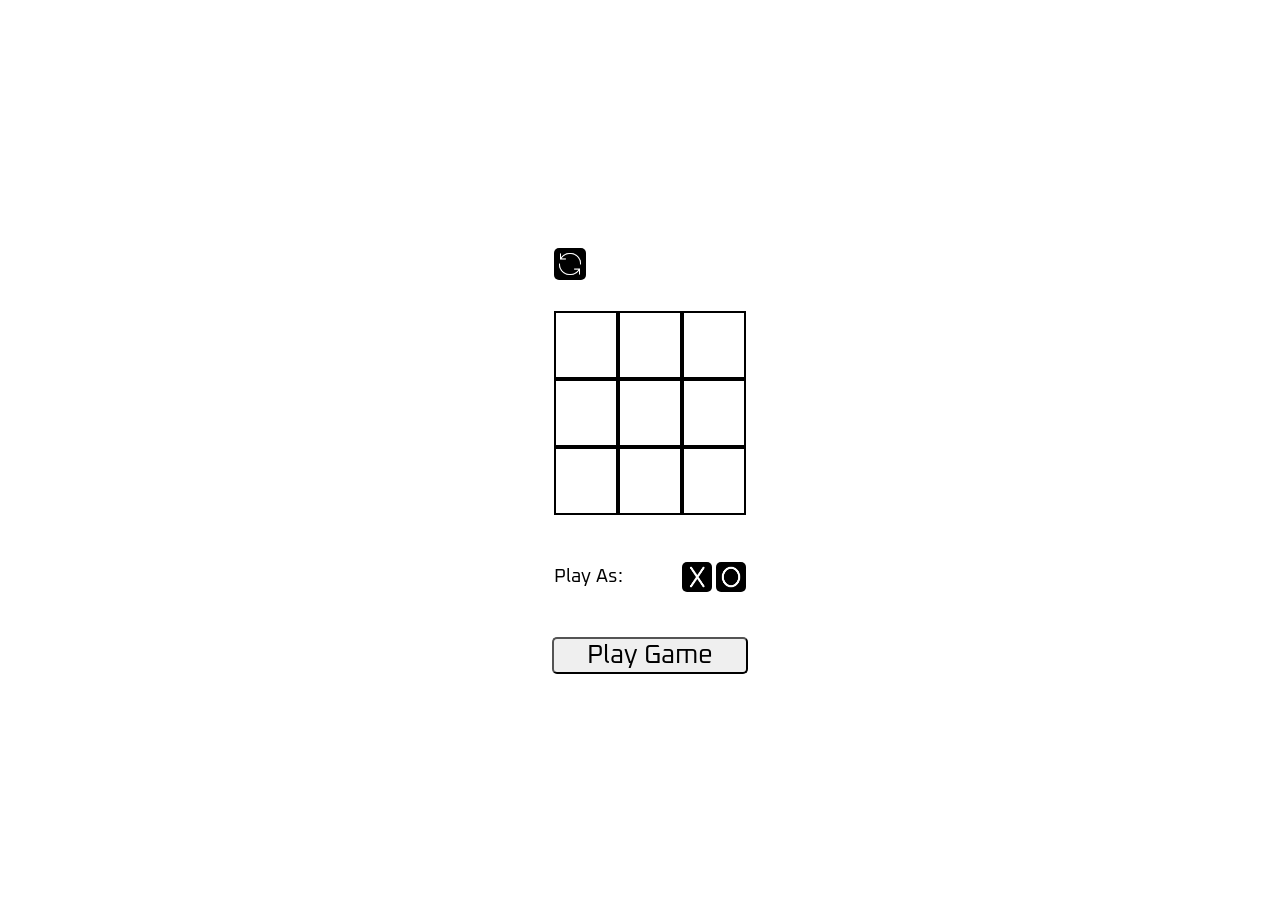
==== src/index.html @ dde477dd "styling" ====
<!DOCTYPE html>
    <html lang="en">
        <head>
            <link rel="stylesheet" href="main.css">
            <script src="script.js"></script>
        </head>
        <body>
            <div id="game-controls">
                <div id="reset-container">
                    <button class="icon">
                    </button>
                </div>
                <div id="game">
                    <div class="row">
                        <div class="cell"></div>
                        <div class="cell"></div>
                        <div class="cell"></div>
                    </div>
                    <div class="row">
                        <div class="cell"></div>
                        <div class="cell"></div>
                        <div class="cell"></div>
                    </div>
                    <div class="row">
                        <div class="cell"></div>
                        <div class="cell"></div>
                        <div class="cell"></div>
                    </div>
                </div>
                <div id="player-selection">
                    <div>
                        <p>Play As:</p>
                    </div>
                    <div id="tokens">
                        <div class="icon">
                        </div>
                        <div class="icon">
                        </div>
                    </div>
                </div>
                <button>
                    Play Game
                </button>
            </div>
        </body>
    </html>
---- src/main.css ----
@import url('https://fonts.googleapis.com/css2?family=Oxanium:wght@200..800&display=swap');

:root{
    --border: rgba(255, 0, 0, 0);
}


::-webkit-scrollbar{
    width: 1vw;
}

::-webkit-scrollbar-thumb{
    border-radius: 20px;
    background-color: black;
}

html, body{
    overflow-x: hidden;
    height: auto;
    min-height: 100vh;
    width: 100%;
}

body{
    display: flex;
    flex-direction: column;
    justify-content: center;
    align-items: center;
    border: 2px solid var(--border);
    font-family: "Oxanium";
}

#game-controls{
    display: flex;
    flex-direction: column;
    justify-content: center;
    align-items: center;
}

#game-controls > div{
    border: 2px solid var(--border);
    max-width: 15vw;
}

@media(max-width: 1100px){
    #game-controls > div{
        max-width: 60vw;
    }
}

#game-controls > button{
    margin-top: 3vh;
    width: 100%;
    height: auto;
    font-size: 2vw;
    border-radius: 5px;
    font-family: inherit;
}

@media(max-width: 1100px){
    #game-controls > button{
        font-size: 10vw;
        border-radius: 20px;
    }
}

#reset-container{
    height: auto;
    width: 100%;
    display: flex;
    justify-content: flex-start;
    align-items: center;
    border: 2px solid var(--border);
}

#reset-container > button{
    border-radius: 5px;
    height: 2.5vw;
    width: 2.5vw;
    border: 2px solid var(--border);
    background-color: black;
    background-image: url("../icons/icons8-reset-100.png");
}

@media(max-width: 1100px){
    #reset-container > button{
        height: 10vw;
        width: 10vw;
        border-radius: 20px;
    }
}

#game{
    margin-bottom: 3vh;
    margin-top: 3vh;

}

#player-selection{
    width: 100%;
    height: auto;
    display: flex;
    justify-content: space-between;
    align-items: center;
}

#tokens{
    min-width: 5vw;
    display: flex;
    justify-content: space-between;
    align-items: center;
}

#tokens > div{
    cursor: pointer;
    border-radius: 5px;
    height: 2vw;
    width: 2vw;
    border: 2px solid var(--border);
    background-color: black;
}

#tokens > div:nth-child(1){
    background-image: url("../icons/icons8-x-100.png");
}

#tokens > div:nth-child(2){
    background-image: url("../icons/icons8-o-100.png");
}

#player-selection p {
    font-size: 1.5vw;
}

@media(max-width: 1100px){
    #tokens{
        min-width: 22vw;
    }
    #tokens > div{
        height: 10vw;
        width: 10vw;
        border-radius: 20px;
    }
    #player-selection p{
        font-size: 4vw;
    }
}

.row{
    width: auto;
    height: auto;
    display: flex;
    justify-content: center;
    align-items: center;
}

.cell{
    height: 5vw;
    width: 5vw;
    border: 2px solid black;
}

@media(max-width: 1100px){
    .cell{
        height: 20vw;
        width: 20vw;
    }
}

.icon{
    background-position: center;
    background-repeat: no-repeat;
    background-size: contain;
}
button{
    cursor: pointer;
}
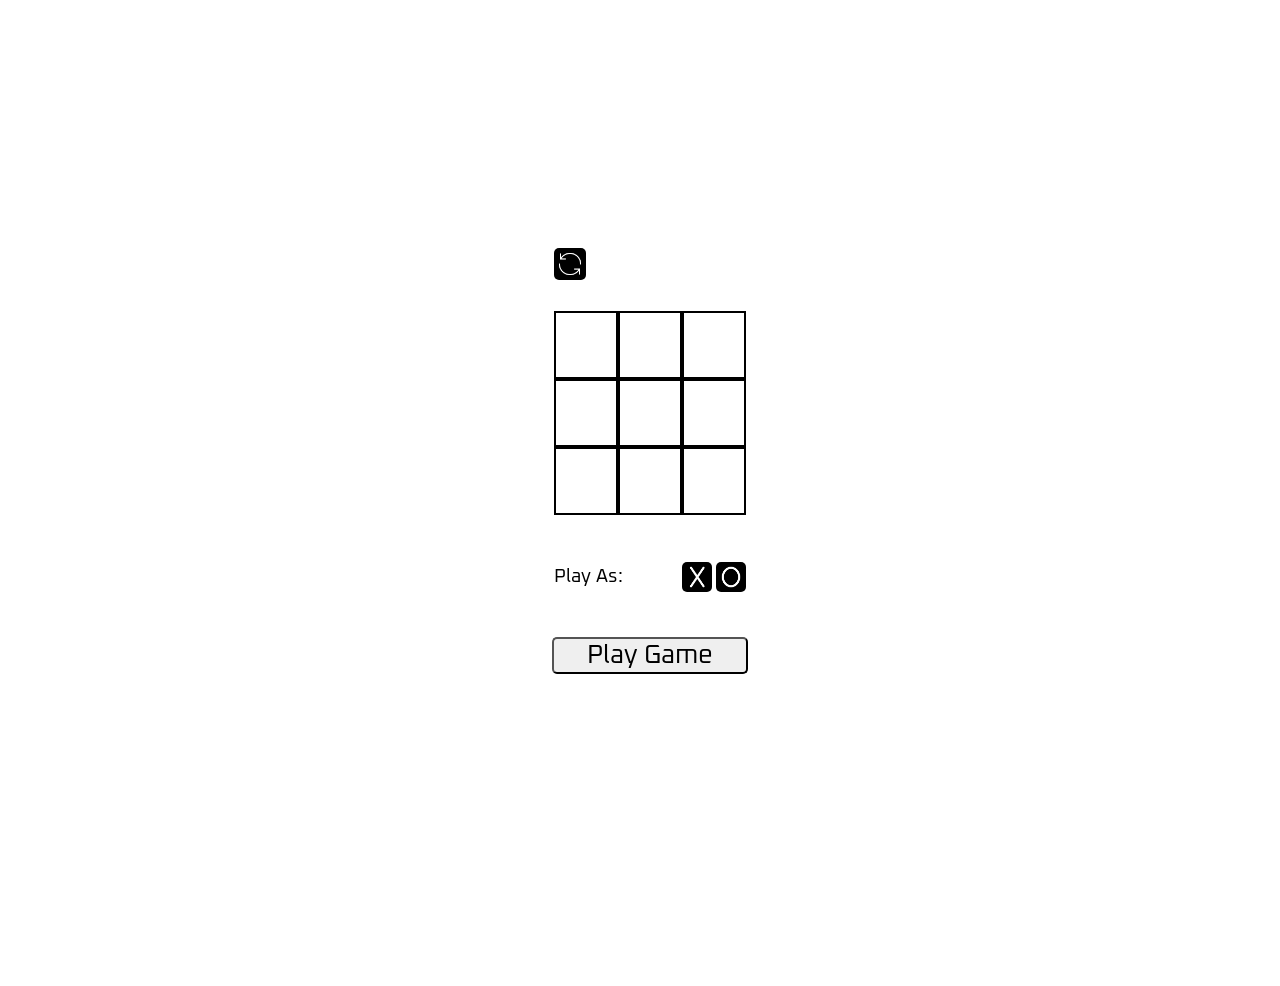
==== commit 0bdc9c95: "more controls" ====
--- a/src/index.html
+++ b/src/index.html
@@ -32,13 +32,15 @@
                         <p>Play As:</p>
                     </div>
                     <div id="tokens">
-                        <div class="icon">
+                        <div id="x" class="icon">
                         </div>
-                        <div class="icon">
+                        <div id="o" class="icon">
                         </div>
                     </div>
+                    <div id="canvas">
+                    </div>
                 </div>
-                <button>
+                <button id="start">
                     Play Game
                 </button>
             </div>
--- a/src/main.css
+++ b/src/main.css
@@ -3,7 +3,6 @@
 :root{
     --border: rgba(255, 0, 0, 0);
 }
-
 
 ::-webkit-scrollbar{
     width: 1vw;
@@ -97,6 +96,7 @@
 }
 
 #player-selection{
+    position: relative;
     width: 100%;
     height: auto;
     display: flex;
@@ -109,6 +109,10 @@
     display: flex;
     justify-content: space-between;
     align-items: center;
+}
+
+.chosen{
+    background-color: blue !important;
 }
 
 #tokens > div{
@@ -174,4 +178,23 @@
 }
 button{
     cursor: pointer;
+}
+
+
+#canvas{
+    position: absolute;
+    top: 0%;
+    left: 0%;
+    height: 50vh;
+    width: 60vw;
+    background-color: white;
+    opacity: 0;
+    z-index: -1;
+    transition: z-index 0.1s, opacity 1s ease-in-out;
+
+}
+
+.in-session{
+    z-index: 1 !important;
+    opacity: 0.5 !important;
 }
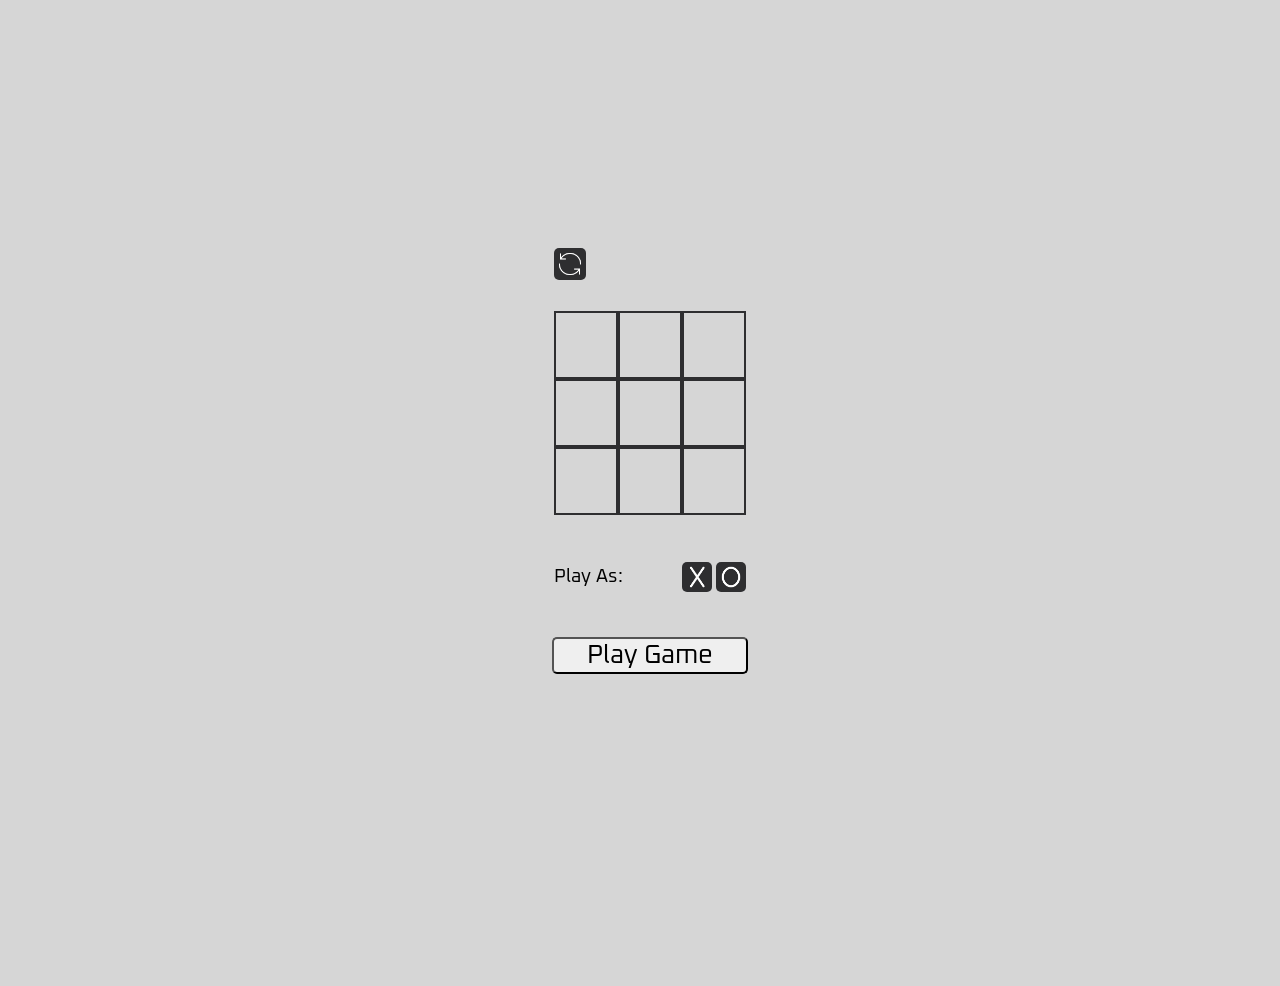
==== commit 86e1c174: "toast notification system" ====
--- a/src/index.html
+++ b/src/index.html
@@ -7,24 +7,24 @@
         <body>
             <div id="game-controls">
                 <div id="reset-container">
-                    <button class="icon">
+                    <button id="reset" class="icon hover-buttons">
                     </button>
                 </div>
                 <div id="game">
                     <div class="row">
-                        <div class="cell"></div>
-                        <div class="cell"></div>
-                        <div class="cell"></div>
+                        <div class="cell icon"></div>
+                        <div class="cell icon"></div>
+                        <div class="cell icon"></div>
                     </div>
                     <div class="row">
-                        <div class="cell"></div>
-                        <div class="cell"></div>
-                        <div class="cell"></div>
+                        <div class="cell icon"></div>
+                        <div class="cell icon"></div>
+                        <div class="cell icon"></div>
                     </div>
                     <div class="row">
-                        <div class="cell"></div>
-                        <div class="cell"></div>
-                        <div class="cell"></div>
+                        <div class="cell icon"></div>
+                        <div class="cell icon"></div>
+                        <div class="cell icon"></div>
                     </div>
                 </div>
                 <div id="player-selection">
@@ -32,9 +32,9 @@
                         <p>Play As:</p>
                     </div>
                     <div id="tokens">
-                        <div id="x" class="icon">
+                        <div id="x" class="icon hover-buttons">
                         </div>
-                        <div id="o" class="icon">
+                        <div id="o" class="icon hover-buttons">
                         </div>
                     </div>
                     <div id="canvas">
@@ -44,5 +44,7 @@
                     Play Game
                 </button>
             </div>
+            <div id="toast">
+            </div>
         </body>
     </html>
--- a/src/main.css
+++ b/src/main.css
@@ -2,6 +2,10 @@
 
 :root{
     --border: rgba(255, 0, 0, 0);
+
+    --main-color: #2E2E30;
+    --main-alt: #c51d34;
+    --main-background: #d6d6d6;
 }
 
 ::-webkit-scrollbar{
@@ -10,7 +14,7 @@
 
 ::-webkit-scrollbar-thumb{
     border-radius: 20px;
-    background-color: black;
+    background-color: var(--main-color);
 }
 
 html, body{
@@ -18,6 +22,7 @@
     height: auto;
     min-height: 100vh;
     width: 100%;
+    background-color: var(--main-background);
 }
 
 body{
@@ -54,7 +59,14 @@
     font-size: 2vw;
     border-radius: 5px;
     font-family: inherit;
-}
+    transition: filter 0.5s ease-in-out;
+}
+
+#game-controls > button:hover{
+    filter: invert(1);
+}
+
+
 
 @media(max-width: 1100px){
     #game-controls > button{
@@ -77,7 +89,7 @@
     height: 2.5vw;
     width: 2.5vw;
     border: 2px solid var(--border);
-    background-color: black;
+    background-color: var(--main-color);
     background-image: url("../icons/icons8-reset-100.png");
 }
 
@@ -92,7 +104,6 @@
 #game{
     margin-bottom: 3vh;
     margin-top: 3vh;
-
 }
 
 #player-selection{
@@ -112,7 +123,7 @@
 }
 
 .chosen{
-    background-color: blue !important;
+    background-color: var(--main-alt) !important;
 }
 
 #tokens > div{
@@ -121,8 +132,16 @@
     height: 2vw;
     width: 2vw;
     border: 2px solid var(--border);
-    background-color: black;
-}
+    background-color: var(--main-color);
+}
+
+
+@media(min-width: 1100px){
+    .hover-buttons:hover{
+        transform: scale(1.2);
+    }
+}
+
 
 #tokens > div:nth-child(1){
     background-image: url("../icons/icons8-x-100.png");
@@ -161,7 +180,7 @@
 .cell{
     height: 5vw;
     width: 5vw;
-    border: 2px solid black;
+    border: 2px solid var(--main-color);
 }
 
 @media(max-width: 1100px){
@@ -180,21 +199,56 @@
     cursor: pointer;
 }
 
-
 #canvas{
     position: absolute;
     top: 0%;
-    left: 0%;
+    left: -5%;
     height: 50vh;
-    width: 60vw;
-    background-color: white;
+    width: 70vw;
+    background-color: var(--main-background);
     opacity: 0;
     z-index: -1;
     transition: z-index 0.1s, opacity 1s ease-in-out;
-
+}
+
+@media(min-width:1100px){
+    #canvas{
+        width: 20vw;
+    }
 }
 
 .in-session{
     z-index: 1 !important;
-    opacity: 0.5 !important;
+    opacity: 0.75 !important;
+}
+
+
+.x-tile-icon{
+    background-image: url("../icons/icons8-x-game-100.png");
+
+}
+
+.o-tile-icon{
+    background-image: url("../icons/icons8-o-game-100.png");
+}
+
+#toast{
+    display: flex;
+    justify-content: center;
+    align-items: center;
+    height: auto;
+    width: auto;
+    transform: translateX(-50%);
+    transition: top 1s ease-in-out;
+    position: absolute;
+    left: 50%;
+    top: -50%;
+    background-color: var(--main-color);
+    font-size: 2vw;
+    color: var(--main-background);
+    padding: 3%;
+}
+
+.toast-show{
+    top: 5% !important;
 }
